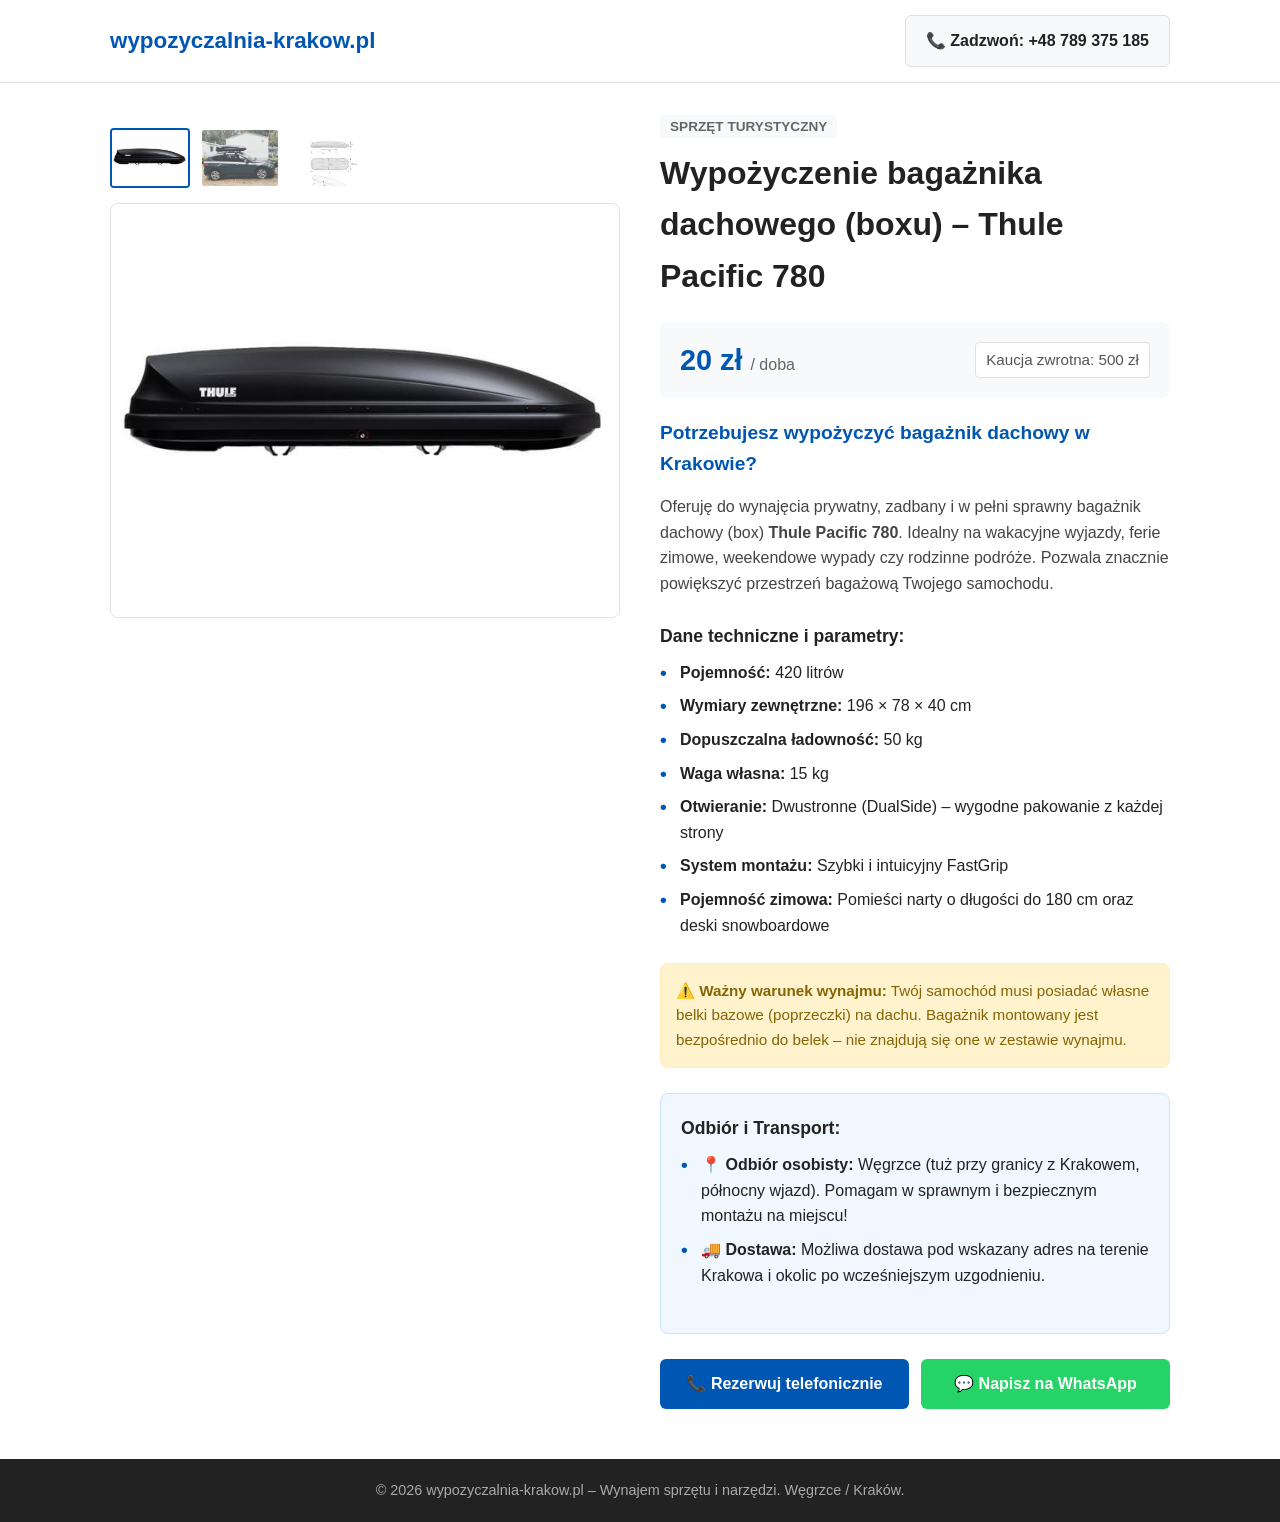
==== wypozyczenie-bagaznika-dachowego-krakow.html @ 13e8f5d3 "draft" ====
<!doctype html>
<html lang="pl">
  <head>
    <meta charset="UTF-8" />
    <meta name="viewport" content="width=device-width, initial-scale=1.0" />
    <link rel="icon" sizes="16x16" href="/favicon-16x16.png" />
    <link rel="icon" sizes="32x32" href="/favicon-32x32.png" />
    <link rel="apple-touch-icon" sizes="180x180" href="/apple-touch-icon.png" />
    <link rel="icon" sizes="192x192" href="/android-chrome-192x192.png" />
    <link rel="icon" sizes="512x512" href="/android-chrome-512x512.png" />
    <title>Wypożyczenie Bagażnika Dachowego Kraków | wypozyczalnia-krakow.pl</title>
    <meta name="description" content="Wypożyczenie bagażnika dachowego Thule Pacific 780. Pojemność 420L, otwieranie obustronne. Odbiór Węgrzce k. Krakowa lub dostawa. Cena: 20 zł/doba." />
    <link rel="stylesheet" href="style.css" />
  </head>
  <body>
    <!-- NAGŁÓWEK / NAWIGACJA -->
    <header class="navbar">
      <div class="container nav-container">
        <a href="index.html" class="logo">wypozyczalnia-krakow.pl</a>
        <a href="tel:+48789375185" class="btn btn-phone">📞 Zadzwoń: +48 789 375 185</a>
      </div>
    </header>

    <!-- GŁÓWNA SEKCJA PRODUKTU -->
    <main class="container product-page">
      <!-- GALERIA ZDJĘĆ -->
      <section class="product-gallery">
        <div class="thumbnail-list">
          <img src="images/bagaznik-dachowy/thule-pacific-780-1.jpg" alt="Thule Pacific 780 - widok z boku" class="thumb active" onclick="changeImage(this.src)" />
          <img src="images/bagaznik-dachowy/thule-pacific-780-2.jpg" alt="Thule Pacific 780 - bmw x1" class="thumb" onclick="changeImage(this.src)" />
          <img src="images/bagaznik-dachowy/thule-pacific-780-3.jpg" alt="Thule Pacific 780 - wymiary" class="thumb" onclick="changeImage(this.src)" />
        </div>
        <div class="main-image">
          <img id="current-img" src="images/bagaznik-dachowy/thule-pacific-780-1.jpg" alt="Bagażnik dachowy Thule Pacific 780 Kraków" />
        </div>
      </section>

      <!-- INFORMACJE O PRODUKCIE -->
      <section class="product-details">
        <span class="badge">Sprzęt Turystyczny</span>
        <h1>Wypożyczenie bagażnika dachowego (boxu) – Thule Pacific 780</h1>
        <div class="price-box">
          <span class="price">20 zł <small>/ doba</small></span>
          <span class="deposit">Kaucja zwrotna: 500 zł</span>
        </div>
        <p class="lead-question">Potrzebujesz wypożyczyć bagażnik dachowy w Krakowie?</p>
        <p class="description"> Oferuję do wynajęcia prywatny, zadbany i w pełni sprawny bagażnik dachowy (box) <strong>Thule Pacific 780</strong>. Idealny na wakacyjne wyjazdy, ferie zimowe, weekendowe wypady czy rodzinne podróże. Pozwala znacznie powiększyć przestrzeń bagażową Twojego samochodu. </p>

        <!-- SPECYFIKACJA TECHNICZNA -->
        <div class="specs">
          <h3>Dane techniczne i parametry:</h3>
          <ul>
            <li><strong>Pojemność:</strong> 420 litrów</li>
            <li><strong>Wymiary zewnętrzne:</strong> 196 × 78 × 40 cm</li>
            <li><strong>Dopuszczalna ładowność:</strong> 50 kg</li>
            <li><strong>Waga własna:</strong> 15 kg</li>
            <li><strong>Otwieranie:</strong> Dwustronne (DualSide) – wygodne pakowanie z każdej strony</li>
            <li><strong>System montażu:</strong> Szybki i intuicyjny FastGrip</li>
            <li><strong>Pojemność zimowa:</strong> Pomieści narty o długości do 180 cm oraz deski snowboardowe</li>
          </ul>
        </div>

        <!-- WAŻNE WARUNKI -->
        <div class="alert-box"> ⚠️ <strong>Ważny warunek wynajmu:</strong> Twój samochód musi posiadać własne belki bazowe (poprzeczki) na dachu. Bagażnik montowany jest bezpośrednio do belek – nie znajdują się one w zestawie wynajmu. </div>

        <!-- ODBIÓR I TRANSPORT -->
        <div class="location-box">
          <h3>Odbiór i Transport:</h3>
          <ul>
            <li>📍 <strong>Odbiór osobisty:</strong> Węgrzce (tuż przy granicy z Krakowem, północny wjazd). Pomagam w sprawnym i bezpiecznym montażu na miejscu!</li>
            <li>🚚 <strong>Dostawa:</strong> Możliwa dostawa pod wskazany adres na terenie Krakowa i okolic po wcześniejszym uzgodnieniu.</li>
          </ul>
        </div>

        <!-- CTA - KONTAKT -->
        <div class="cta-buttons">
          <a href="tel:+48789375185" class="btn btn-primary">📞 Rezerwuj telefonicznie</a>
          <a href="https://wa.me/48789375185?text=Cze%C2%B6%C3%A6%2C%20jestem%20zainteresowany%20wynajmem%20boxu%20Thule%20Pacific%20780" class="btn btn-whatsapp" target="_blank">💬 Napisz na WhatsApp</a>
        </div>
      </section>
    </main>

    <!-- STOPKA -->
    <footer>
      <div class="container footer-content">
        <p>&copy; 2026 wypozyczalnia-krakow.pl – Wynajem sprzętu i narzędzi. Węgrzce / Kraków.</p>
      </div>
    </footer>

    <script src="script.js"></script>
  </body>
</html>
---- style.css ----
/* RESET I ZMIENNE */
* {
    box-sizing: border-box;
    margin: 0;
    padding: 0;
    font-family: 'Segoe UI', Tahoma, Geneva, Verdana, sans-serif;
}

:root {
    --primary-color: #0056b3;
    --primary-hover: #004085;
    --whatsapp-color: #25d366;
    --whatsapp-hover: #1eb954;
    --dark-color: #222;
    --light-bg: #f8f9fa;
    --border-color: #e0e0e0;
    --warning-bg: #fff3cd;
    --warning-border: #ffeeba;
    --warning-text: #856404;
}

body {
    color: var(--dark-color);
    line-height: 1.6;
    background-color: #fff;
}

.container {
    max-width: 1100px;
    margin: 0 auto;
    padding: 0 20px;
}

/* NAWIGACJA */
.navbar {
    background-color: #fff;
    border-bottom: 1px solid var(--border-color);
    padding: 15px 0;
    position: sticky;
    top: 0;
    z-index: 100;
}

.nav-container {
    display: flex;
    justify-content: space-between;
    align-items: center;
}

.logo {
    font-size: 1.4rem;
    font-weight: bold;
    color: var(--primary-color);
    text-decoration: none;
}

/* PRZYCISKI */
.btn {
    display: inline-block;
    padding: 12px 20px;
    border-radius: 6px;
    text-decoration: none;
    font-weight: bold;
    text-align: center;
    transition: background 0.2s ease;
    cursor: pointer;
}

.btn-phone {
    background-color: var(--light-bg);
    color: var(--dark-color);
    border: 1px solid var(--border-color);
}

.btn-primary {
    background-color: var(--primary-color);
    color: white;
}

.btn-primary:hover {
    background-color: var(--primary-hover);
}

.btn-whatsapp {
    background-color: var(--whatsapp-color);
    color: white;
}

.btn-whatsapp:hover {
    background-color: var(--whatsapp-hover);
}

/* UKŁAD STRONY PRODUKTOWEJ */
.product-page {
    display: grid;
    grid-template-columns: 1fr;
    gap: 40px;
    margin-top: 30px;
    margin-bottom: 50px;
}

@media (min-width: 768px) {
    .product-page {
        grid-template-columns: 1fr 1fr;
    }
}

/* GALERIA ZDJĘĆ */
.product-gallery .main-image img {
    width: 100%;
    height: auto;
    /* max-height: 400px; */
    object-fit: cover;
    border-radius: 8px;
    border: 1px solid var(--border-color);
}

.thumbnail-list {
    display: flex;
    gap: 10px;
    margin-top: 15px;
    margin-bottom: 15px;
}

.thumbnail-list img {
    width: 80px;
    height: 60px;
    object-fit: cover;
    border-radius: 4px;
    cursor: pointer;
    border: 2px solid transparent;
    opacity: 0.7;
    transition: all 0.2s;
}

.thumbnail-list img.active,
.thumbnail-list img:hover {
    border-color: var(--primary-color);
    opacity: 1;
}

/* INFORMACJE O PRODUKCIE */
.badge {
    background-color: var(--light-bg);
    color: #666;
    padding: 4px 10px;
    border-radius: 4px;
    font-size: 0.85rem;
    text-transform: uppercase;
    font-weight: 600;
}

.product-details h1 {
    font-size: 2rem;
    margin: 10px 0;
}

.price-box {
    background-color: var(--light-bg);
    padding: 15px 20px;
    border-radius: 8px;
    margin: 20px 0;
    display: flex;
    justify-content: space-between;
    align-items: center;
}

.price {
    font-size: 1.8rem;
    font-weight: bold;
    color: var(--primary-color);
}

.price small {
    font-size: 1rem;
    color: #666;
    font-weight: normal;
}

.deposit {
    font-size: 0.95rem;
    color: #555;
    background: #fff;
    padding: 5px 10px;
    border-radius: 4px;
    border: 1px solid var(--border-color);
}

.description {
    margin-bottom: 25px;
    color: #444;
}

.specs h3, .location-box h3 {
    font-size: 1.1rem;
    margin-bottom: 10px;
}

.specs ul, .location-box ul {
    list-style: none;
    margin-bottom: 25px;
}

.specs li, .location-box li {
    margin-bottom: 8px;
    padding-left: 20px;
    position: relative;
}

.specs li::before, .location-box li::before {
    content: "•";
    color: var(--primary-color);
    font-weight: bold;
    font-size: 1.2rem;
    position: absolute;
    left: 0;
    top: -2px;
}

.alert-box {
    background-color: var(--warning-bg);
    border: 1px solid var(--warning-border);
    color: var(--warning-text);
    padding: 15px;
    border-radius: 8px;
    margin-bottom: 25px;
    font-size: 0.95rem;
}

.location-box {
    background-color: #f0f7ff;
    padding: 20px;
    border-radius: 8px;
    border: 1px solid #cce5ff;
    margin-bottom: 25px;
}

.cta-buttons {
    display: flex;
    flex-direction: column;
    gap: 12px;
}

@media (min-width: 480px) {
    .cta-buttons {
        flex-direction: row;
    }
    .cta-buttons .btn {
        flex: 1;
    }
}

/* STOPKA */
footer {
    background-color: var(--dark-color);
    color: #aaa;
    text-align: center;
    padding: 20px 0;
    font-size: 0.9rem;
    margin-top: 40px;
}

/* STRONA GŁÓWNA - HERO */
.hero {
    background: linear-gradient(135deg, #0056b3 0%, #002d5e 100%);
    color: white;
    padding: 60px 0;
    text-align: center;
}

.hero h1 {
    font-size: 2.3rem;
    margin-bottom: 15px;
}

.hero p {
    font-size: 1.15rem;
    max-width: 700px;
    margin: 0 auto 25px auto;
    opacity: 0.9;
}

.hero-badges {
    display: flex;
    justify-content: center;
    gap: 15px;
    flex-wrap: wrap;
    margin-bottom: 30px;
}

.hero-badges span {
    background: rgba(255, 255, 255, 0.15);
    padding: 6px 14px;
    border-radius: 20px;
    font-size: 0.9rem;
}

.btn-large {
    font-size: 1.1rem;
    padding: 14px 28px;
}

/* KATALOG PRODUKTÓW */
.catalog-section {
    padding: 50px 20px;
}

.catalog-section h2, .steps-section h2 {
    text-align: center;
    font-size: 1.8rem;
    margin-bottom: 5px;
}

.section-subtitle {
    text-align: center;
    color: #666;
    margin-bottom: 35px;
}

.product-grid {
    display: grid;
    grid-template-columns: 1fr;
    gap: 25px;
}

@media (min-width: 600px) {
    .product-grid {
        grid-template-columns: repeat(2, 1fr);
    }
}

@media (min-width: 992px) {
    .product-grid {
        grid-template-columns: repeat(3, 1fr);
    }
}

.product-card {
    border: 1px solid var(--border-color);
    border-radius: 8px;
    overflow: hidden;
    display: flex;
    flex-direction: column;
    transition: transform 0.2s, box-shadow 0.2s;
}

.product-card:hover {
    transform: translateY(-4px);
    box-shadow: 0 8px 20px rgba(0,0,0,0.08);
}

.card-image {
    position: relative;
    height: 200px;
}

.card-image img {
    width: 100%;
    height: 100%;
    object-fit: cover;
}

.card-badge {
    position: absolute;
    top: 10px;
    left: 10px;
    background: rgba(0,0,0,0.7);
    color: white;
    padding: 4px 10px;
    border-radius: 4px;
    font-size: 0.75rem;
    text-transform: uppercase;
}

.card-body {
    padding: 20px;
    display: flex;
    flex-direction: column;
    flex-grow: 1;
}

.card-body h3 {
    font-size: 1.2rem;
    margin-bottom: 10px;
}

.card-text {
    font-size: 0.9rem;
    color: #555;
    margin-bottom: 20px;
    flex-grow: 1;
}

.card-footer {
    display: flex;
    justify-content: space-between;
    align-items: center;
    border-top: 1px solid var(--border-color);
    padding-top: 15px;
}

.card-price span {
    font-size: 1.3rem;
    font-weight: bold;
    color: var(--primary-color);
}

/* SEKCJA INFORMACJI (ODBIÓR / TRANSPORT) */
.info-section {
    background-color: var(--light-bg);
    padding: 50px 0;
    border-top: 1px solid var(--border-color);
    border-bottom: 1px solid var(--border-color);
}

.info-section h2 {
    text-align: center;
    margin-bottom: 35px;
}

.info-grid {
    display: grid;
    grid-template-columns: 1fr;
    gap: 25px;
}

@media (min-width: 768px) {
    .info-grid {
        grid-template-columns: 1fr 1fr;
    }
}

.info-box {
    background: white;
    padding: 25px;
    border-radius: 8px;
    border: 1px solid var(--border-color);
}

.info-icon {
    font-size: 2.5rem;
    margin-bottom: 10px;
}

.info-box h3 {
    margin-bottom: 10px;
}

.small-text {
    font-size: 0.85rem;
    color: #777;
    margin-top: 10px;
}

/* SEKCJA KROKI */
.steps-section {
    padding: 50px 20px;
}

.steps-grid {
    display: grid;
    grid-template-columns: 1fr;
    gap: 25px;
    margin-top: 35px;
}

@media (min-width: 768px) {
    .steps-grid {
        grid-template-columns: repeat(3, 1fr);
    }
}

.step {
    text-align: center;
    padding: 20px;
}

.step-number {
    width: 50px;
    height: 50px;
    background-color: var(--primary-color);
    color: white;
    font-size: 1.4rem;
    font-weight: bold;
    border-radius: 50%;
    display: flex;
    align-items: center;
    justify-content: center;
    margin: 0 auto 15px auto;
}

/* SEKCJA KONTAKT CTA */
.contact-cta {
    margin-bottom: 50px;
}

.cta-box {
    background-color: #f0f7ff;
    border: 1px solid #cce5ff;
    border-radius: 12px;
    padding: 40px 20px;
    text-align: center;
}

.cta-box h2 {
    margin-bottom: 10px;
}

.cta-box p {
    color: #555;
    margin-bottom: 25px;
}

.lead-question {
    font-size: 1.2rem;
    font-weight: 600;
    color: var(--primary-color);
    margin-top: 5px;
    margin-bottom: 15px;
}
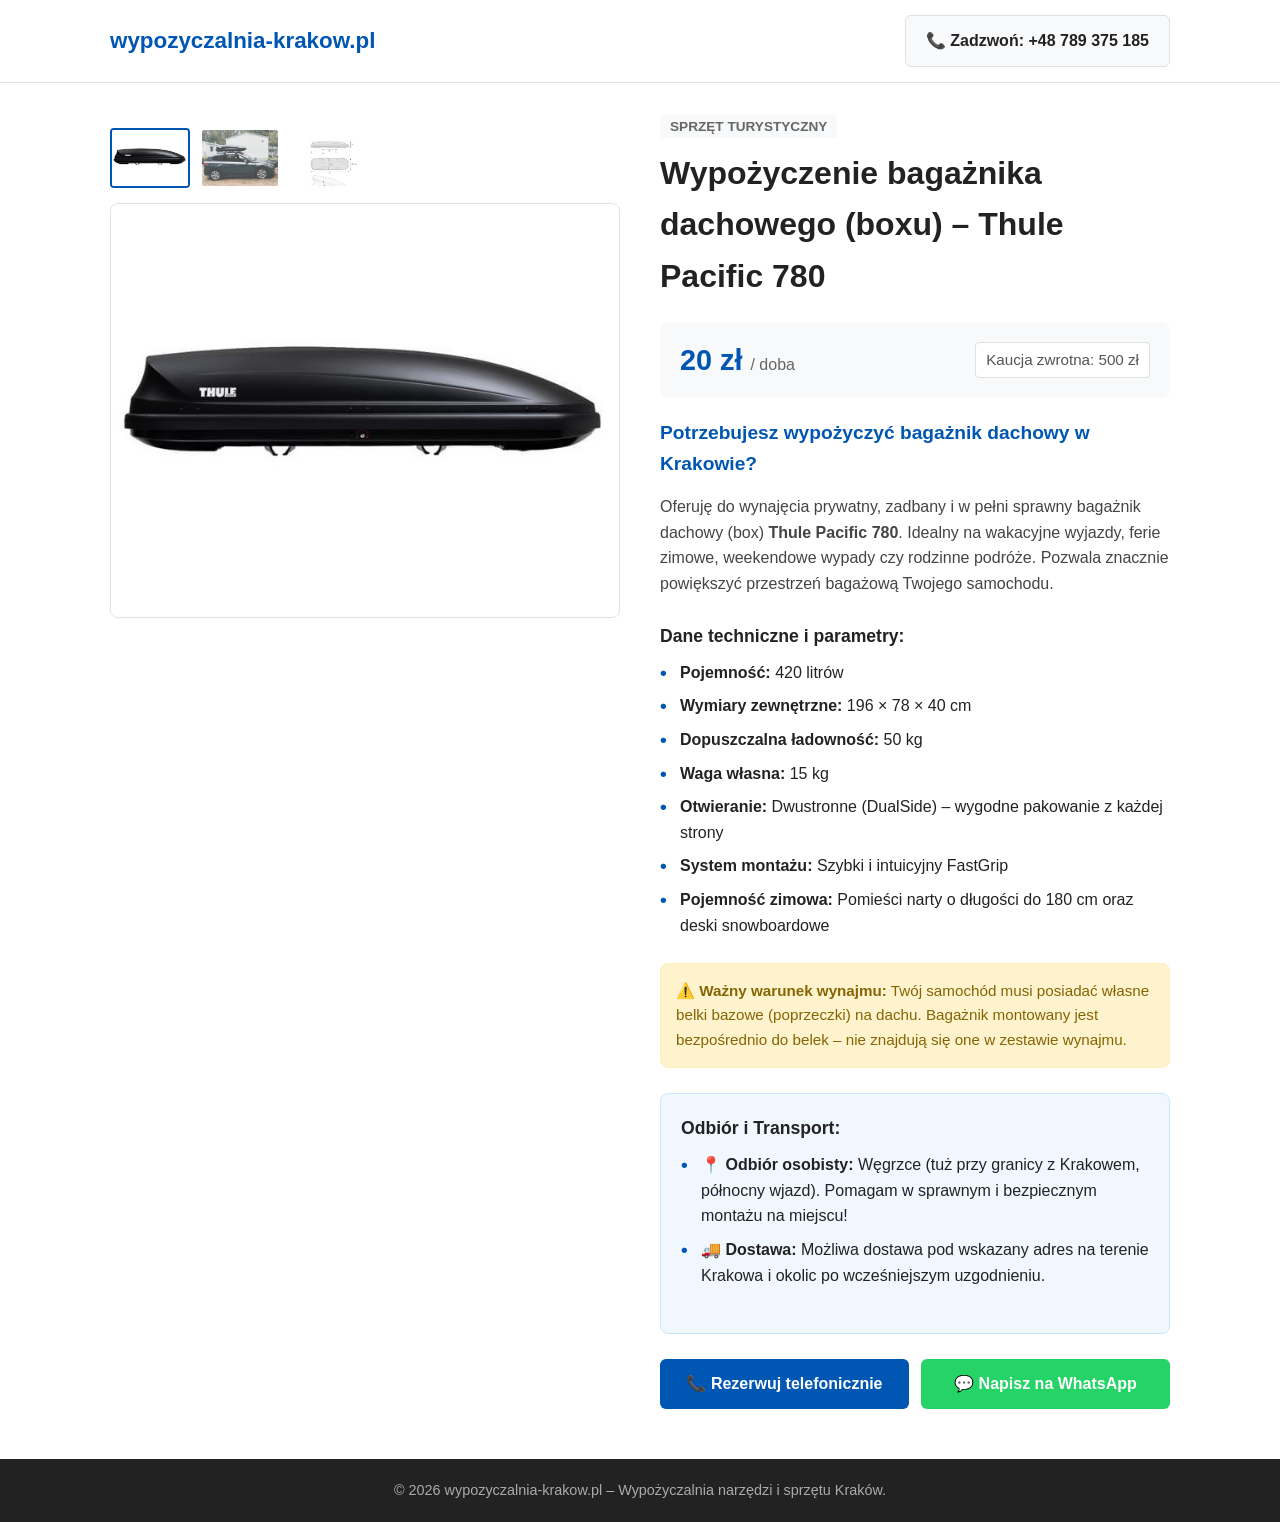
==== commit c9f21bde: "add canonical, update title" ====
--- a/wypozyczenie-bagaznika-dachowego-krakow.html
+++ b/wypozyczenie-bagaznika-dachowego-krakow.html
@@ -3,12 +3,13 @@
   <head>
     <meta charset="UTF-8" />
     <meta name="viewport" content="width=device-width, initial-scale=1.0" />
+    <link rel="canonical" href="https://wypozyczalnia-krakow.pl/wypozyczenie-bagaznika-dachowego-krakow.html" />
     <link rel="icon" sizes="16x16" href="/favicon-16x16.png" />
     <link rel="icon" sizes="32x32" href="/favicon-32x32.png" />
     <link rel="apple-touch-icon" sizes="180x180" href="/apple-touch-icon.png" />
     <link rel="icon" sizes="192x192" href="/android-chrome-192x192.png" />
     <link rel="icon" sizes="512x512" href="/android-chrome-512x512.png" />
-    <title>Wypożyczenie Bagażnika Dachowego Kraków | wypozyczalnia-krakow.pl</title>
+    <title>Wypożyczenie Bagażnika Dachowego Kraków</title>
     <meta name="description" content="Wypożyczenie bagażnika dachowego Thule Pacific 780. Pojemność 420L, otwieranie obustronne. Odbiór Węgrzce k. Krakowa lub dostawa. Cena: 20 zł/doba." />
     <link rel="stylesheet" href="style.css" />
   </head>
@@ -83,7 +84,7 @@
     <!-- STOPKA -->
     <footer>
       <div class="container footer-content">
-        <p>&copy; 2026 wypozyczalnia-krakow.pl – Wynajem sprzętu i narzędzi. Węgrzce / Kraków.</p>
+        <p>&copy; 2026 wypozyczalnia-krakow.pl –  Wypożyczalnia narzędzi i sprzętu Kraków.</p>
       </div>
     </footer>
 
